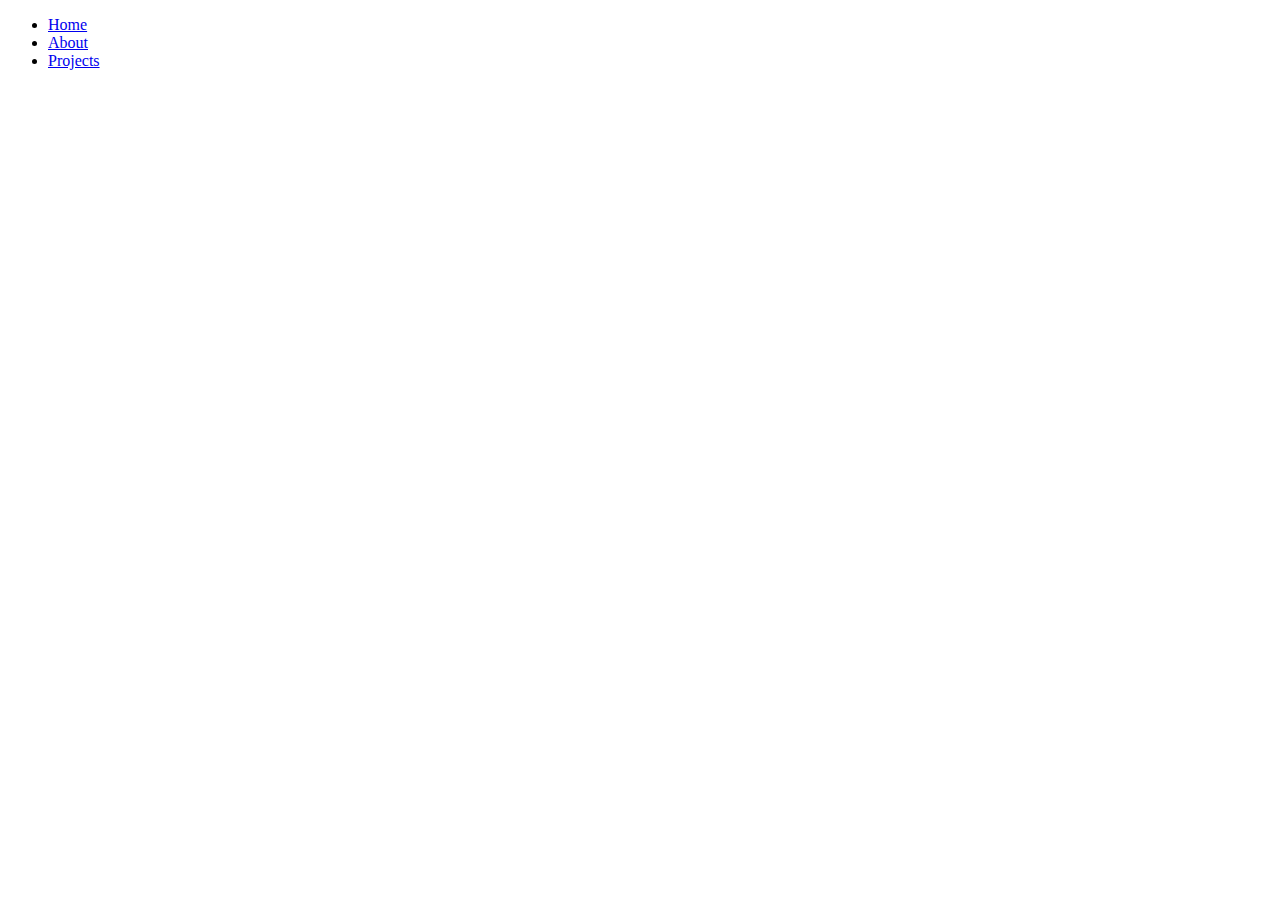
==== index.html @ 76c29252 "init" ====
<!DOCTYPE html>
<html lang="en">
<head>
    <meta charset="UTF-8">
    <title>Home</title>
</head>
<body>
<div>
    <ul>
        <li><a href = index.html>Home</a></li>
        <li><a href = about.html>About</a></li>
        <li><a href = projects.html>Projects</a></li>
    </ul>
</div>
</body>
</html>
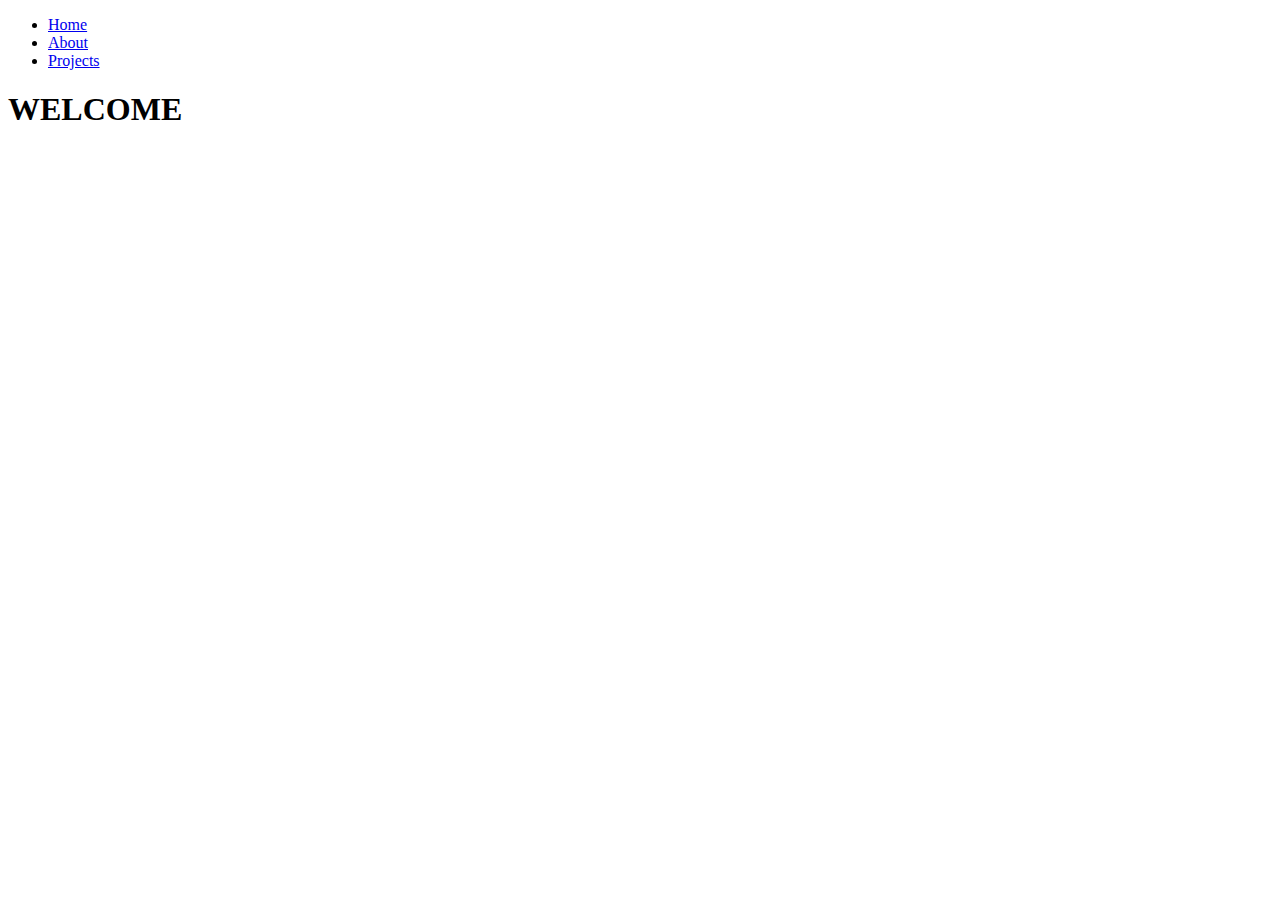
==== commit 68c483fa: "Update index.html" ====
--- a/index.html
+++ b/index.html
@@ -11,6 +11,7 @@
         <li><a href = about.html>About</a></li>
         <li><a href = projects.html>Projects</a></li>
     </ul>
+    <h1>WELCOME<h1>
 </div>
 </body>
-</html>+</html>
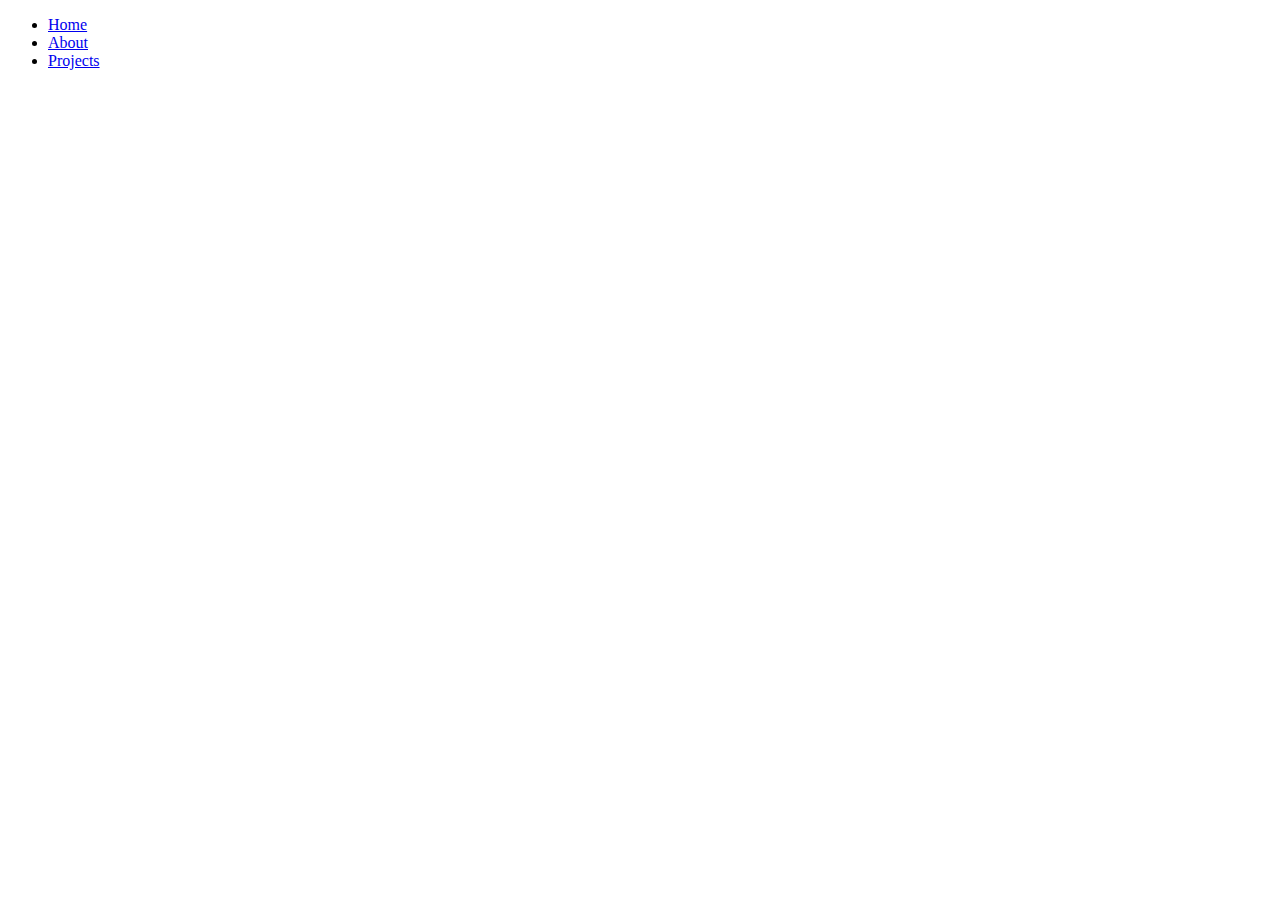
==== commit 1890090a: "css added" ====
--- a/index.html
+++ b/index.html
@@ -1,17 +1,16 @@
-<!DOCTYPE html>
-<html lang="en">
-<head>
-    <meta charset="UTF-8">
-    <title>Home</title>
-</head>
-<body>
-<div>
-    <ul>
-        <li><a href = index.html>Home</a></li>
-        <li><a href = about.html>About</a></li>
-        <li><a href = projects.html>Projects</a></li>
-    </ul>
-    <h1>WELCOME<h1>
-</div>
-</body>
-</html>
+<!DOCTYPE html>
+<html lang="en">
+<head>
+    <meta charset="UTF-8">
+    <title>Home</title>
+</head>
+<body>
+<div>
+    <ul>
+        <li><a href = index.html>Home</a></li>
+        <li><a href = about.html>About</a></li>
+        <li><a href = projects.html>Projects</a></li>
+    </ul>
+</div>
+</body>
+</html>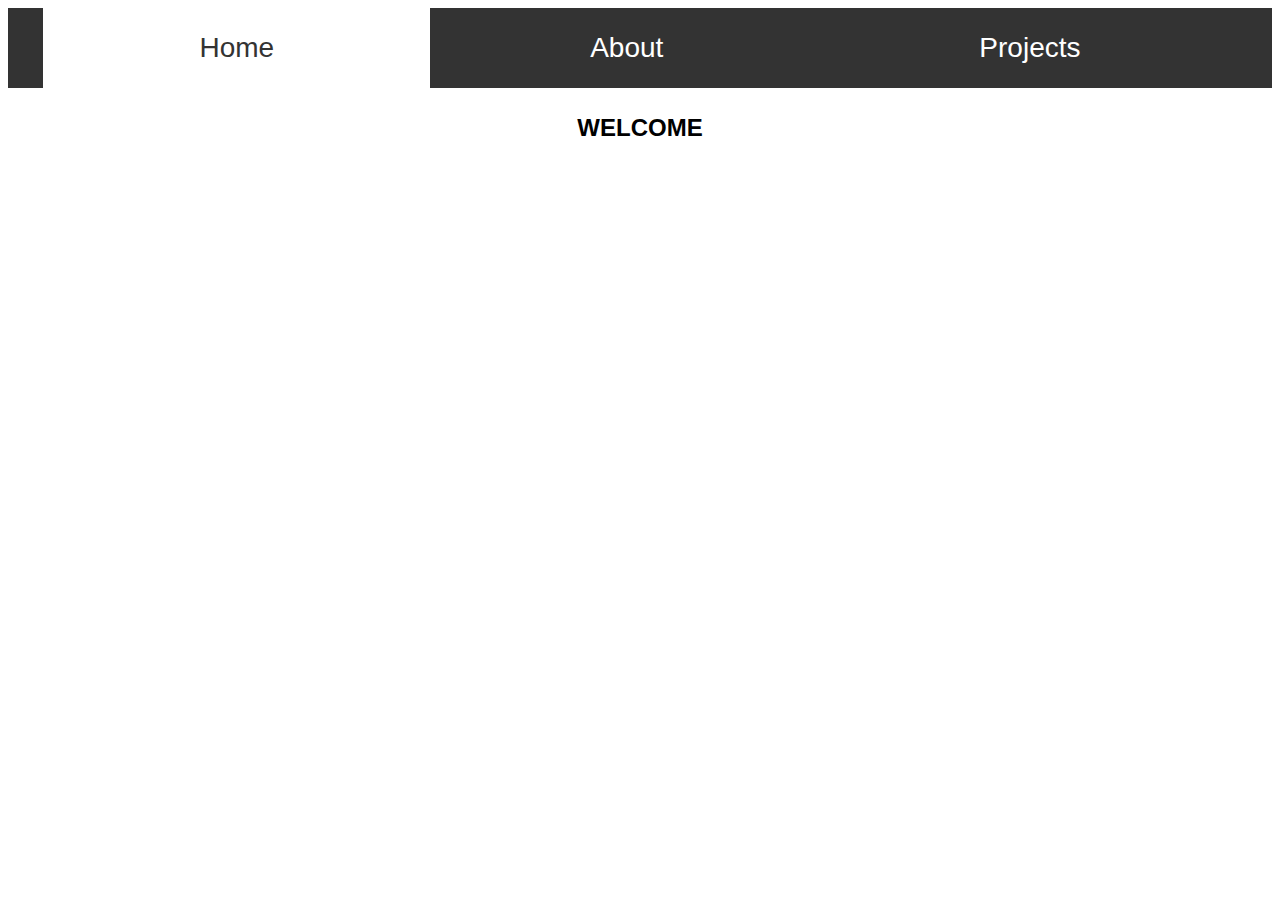
==== commit d1bfd39d: "added css" ====
--- a/index.html
+++ b/index.html
@@ -1,16 +1,18 @@
 <!DOCTYPE html>
 <html lang="en">
 <head>
+    <link rel="stylesheet" href="style.css">
     <meta charset="UTF-8">
     <title>Home</title>
 </head>
 <body>
-<div>
+<div class="navbar">
     <ul>
-        <li><a href = index.html>Home</a></li>
-        <li><a href = about.html>About</a></li>
-        <li><a href = projects.html>Projects</a></li>
+        <li><a class = "active" href=index.html>Home</a></li>
+        <li><a href=about.html>About</a></li>
+        <li><a href=projects.html>Projects</a></li>
     </ul>
+    <h1>WELCOME<h1>
 </div>
 </body>
-</html>+</html>
--- a/style.css
+++ b/style.css
@@ -0,0 +1,51 @@
+.active {
+    background-color: white;
+    color: #333 !important;
+}
+
+.navbar ul {
+    list-style-type: none;
+    margin: 0;
+    padding: 0;
+    overflow: hidden;
+    background-color: #333;
+    text-align: center;
+}
+
+.navbar li {
+    display: inline-block;
+}
+
+.navbar li a {
+    display: block;
+    color: white;
+    text-align: center;
+    padding: 24px 156px;
+    text-decoration: none;
+    font-family: Verdana, sans-serif;
+    font-size: 28px;
+}
+
+h1 {
+    font-family: Geneva, sans-serif;
+    font-size: 24px;
+    padding: 10px;
+    text-align: center;
+}
+
+p{
+    font-family: Geneva, sans-serif;
+    font-size: 16px;
+    padding: 5px;
+    text-align: center;
+}
+
+.projects {
+    columns: 2;
+    font-family: Geneva, sans-serif;
+    font-size: 22px;
+    padding: 20px;
+    text-align: center;
+    list-style-type: none;
+
+}
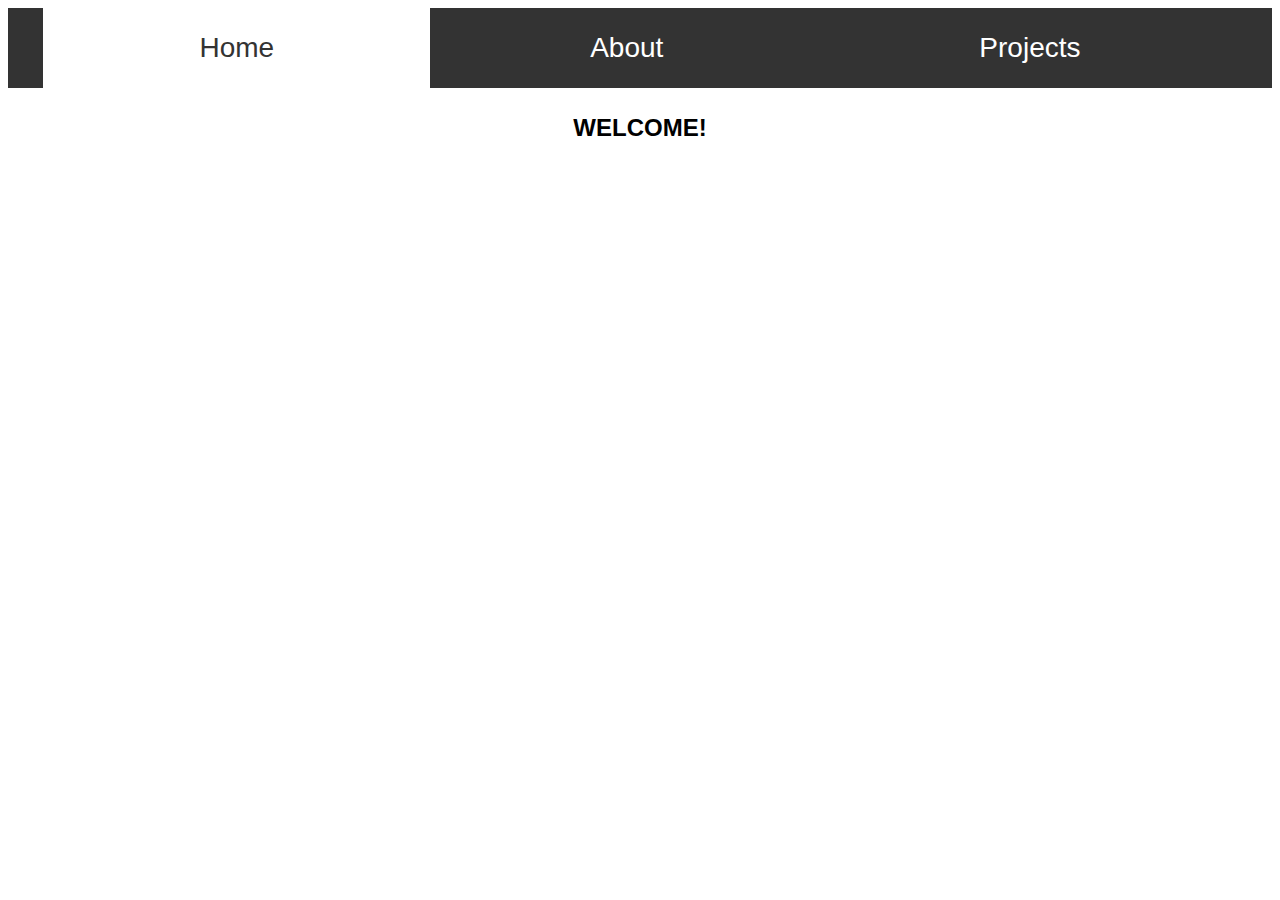
==== commit 66bbbc07: "Update index.html" ====
--- a/index.html
+++ b/index.html
@@ -12,7 +12,7 @@
         <li><a href=about.html>About</a></li>
         <li><a href=projects.html>Projects</a></li>
     </ul>
-    <h1>WELCOME<h1>
+    <h1>WELCOME!<h1>
 </div>
 </body>
 </html>
--- a/style.css
+++ b/style.css
@@ -40,6 +40,13 @@
     text-align: center;
 }
 
+h2{
+    font-family: Geneva, sans-serif;
+    font-size: 20px;
+    padding: 5px;
+    text-align: center;
+}
+
 .projects {
     columns: 2;
     font-family: Geneva, sans-serif;
@@ -47,5 +54,18 @@
     padding: 20px;
     text-align: center;
     list-style-type: none;
+}
 
+.card {
+    box-shadow: 0 4px 8px 0 rgba(0,0,0,0.2);
+    transition: 0.3s;
+    width: 40%;
+    border-radius: 5px;
 }
+
+.container{
+    columns: 2;
+    font-family: Geneva, sans-serif;
+    padding: 6px 24px;
+    display: inline;
+}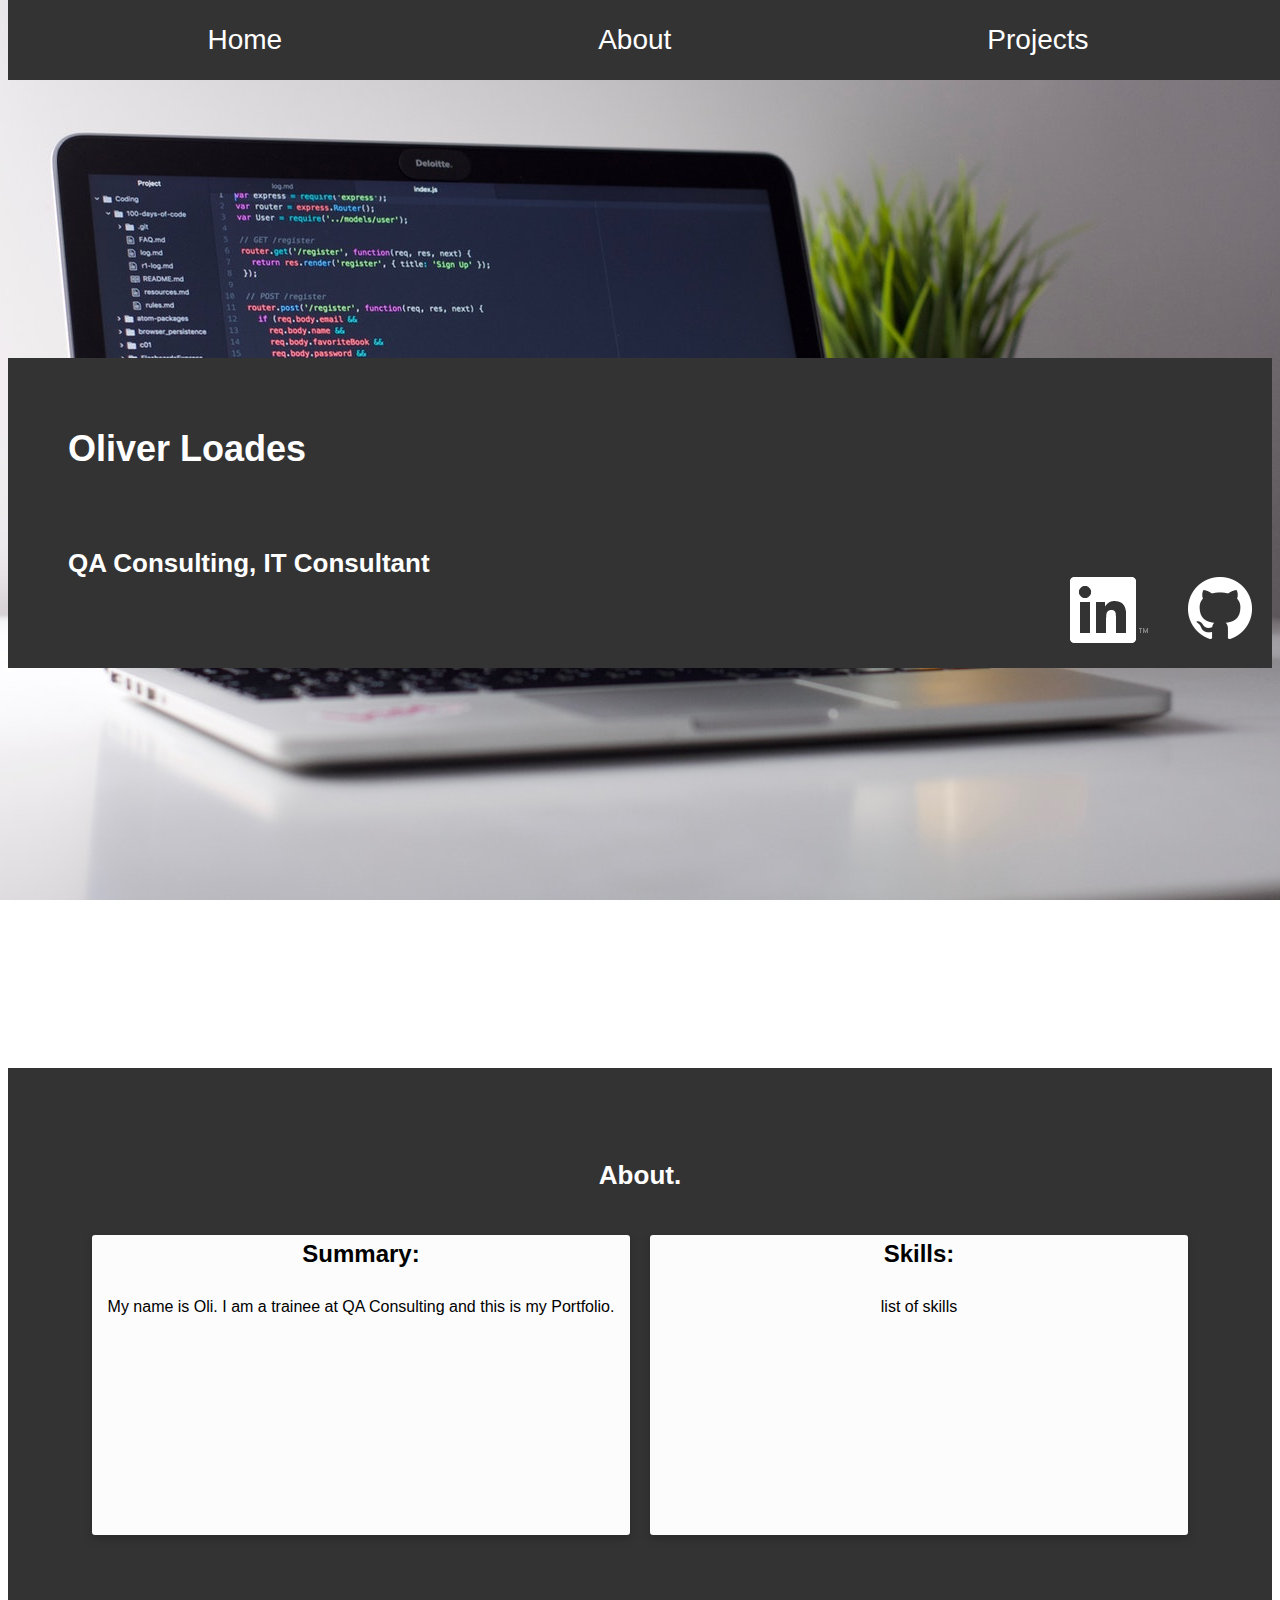
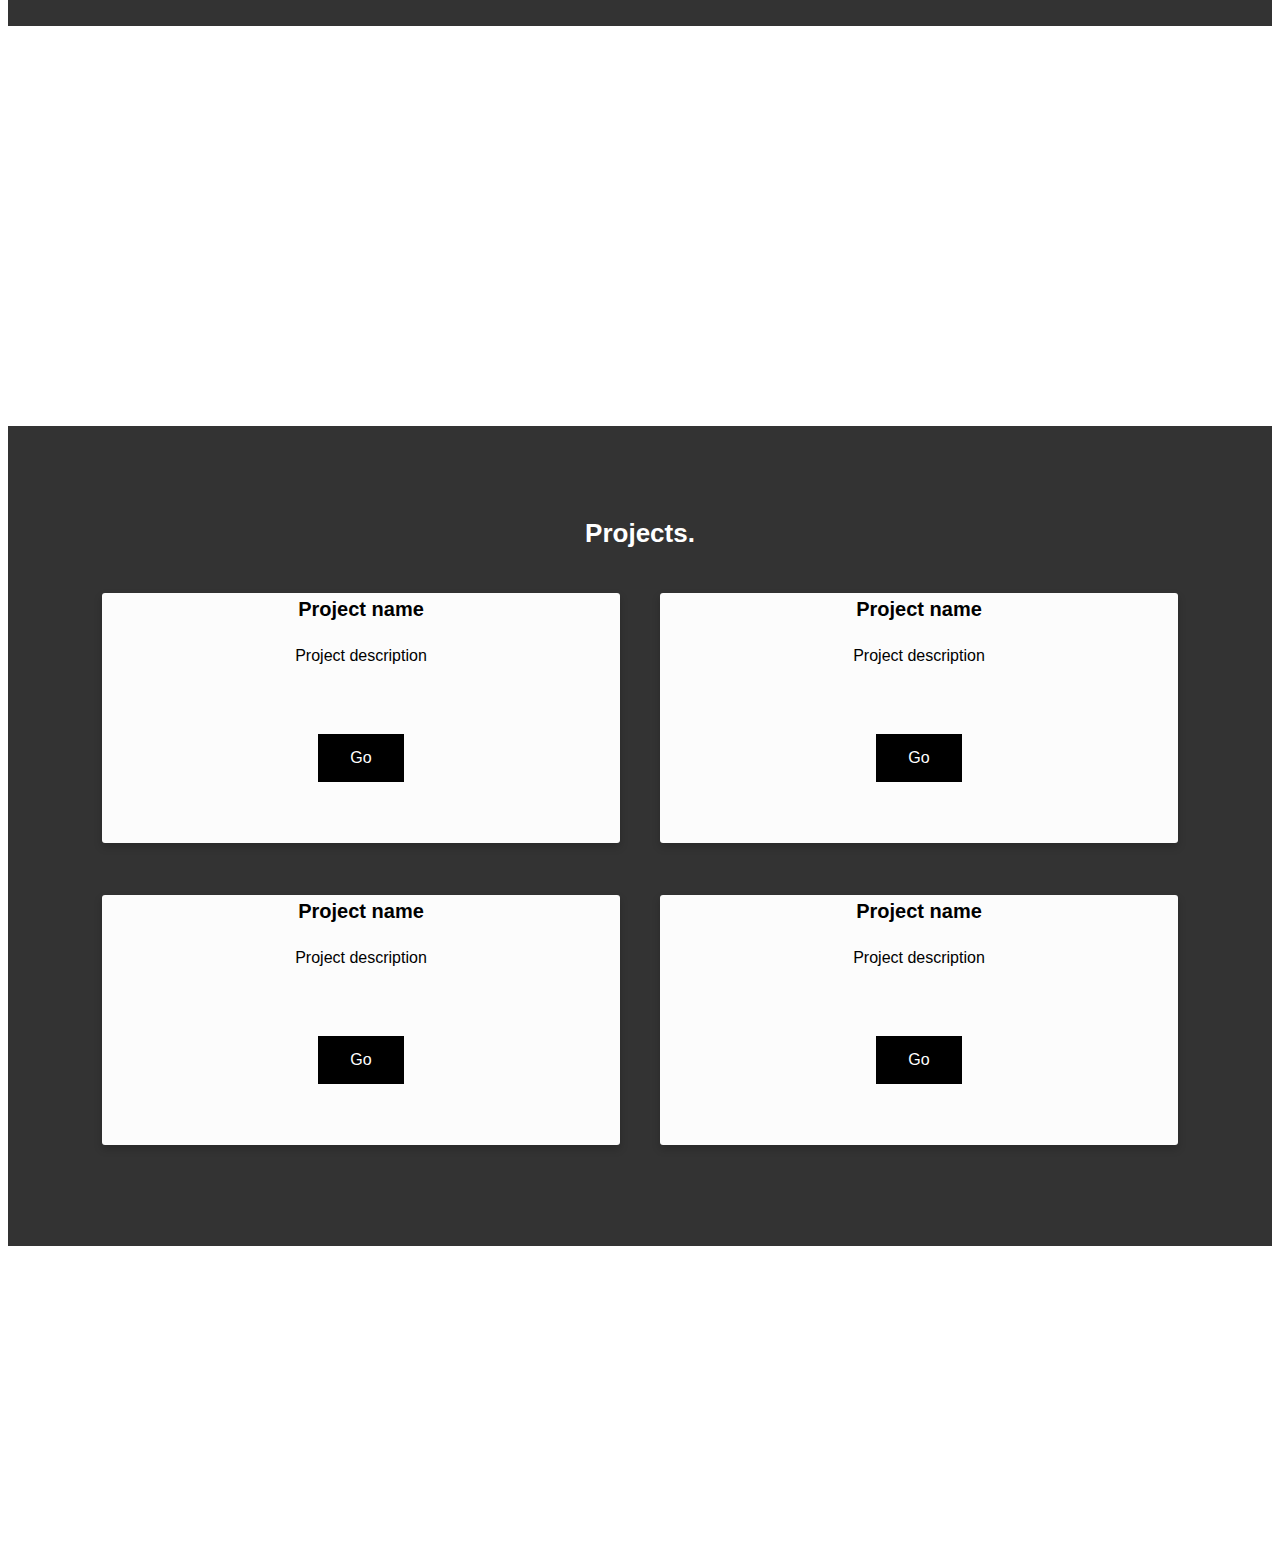
==== commit 026d797e: "finished layout2" ====
--- a/index.html
+++ b/index.html
@@ -1,18 +1,88 @@
 <!DOCTYPE html>
 <html lang="en">
 <head>
-    <link rel="stylesheet" href="style.css">
+    <link rel="stylesheet" href="css/style.css">
     <meta charset="UTF-8">
     <title>Home</title>
+    <div class="navbar">
+        <ul>
+            <li><a href=#home>Home</a></li>
+            <li><a href=#about>About</a></li>
+            <li><a href=#projects>Projects</a></li>
+        </ul>
+    </div>
 </head>
-<body>
-<div class="navbar">
-    <ul>
-        <li><a class = "active" href=index.html>Home</a></li>
-        <li><a href=about.html>About</a></li>
-        <li><a href=projects.html>Projects</a></li>
-    </ul>
-    <h1>WELCOME!<h1>
-</div>
+<body class = "back">
+
+<section id ="home">
+    <div class="banner">
+        <h1>Oliver Loades</h1><br>
+        <h2>QA Consulting, IT Consultant</h2><br>
+        <div>
+            <img class="logos" src="img/GitHub-Logo.png">
+            <img class="logos" src="img/Linkedin-Logo.png">
+        </div>
+    </div>
+</section>
+<section id = "about">
+    <div class="container">
+        <h1>About.</h1>
+        <div class="row">
+            <div class="col">
+                <div class="about">
+                    <h2>Summary:</h2>
+                    <p>
+                        My name is Oli. I am a trainee at QA Consulting and this is my Portfolio.
+                    </p>
+                </div>
+            </div>
+            <div class="col">
+                <div class="about">
+                    <h2>Skills:</h2>
+                    <p>
+                        list of skills
+                    </p>
+                </div>
+            </div>
+        </div>
+    </div>
+</section>
+<section id="projects">
+    <div class="container">
+        <h1>Projects.</h1>
+        <div class=" row">
+            <div class="col">
+                <div class="card">
+                    <h2>Project name</h2>
+                    <p> Project description</p>
+                    <button> Go</button>
+                </div>
+            </div>
+            <div class="col">
+                <div class="card">
+                    <h2>Project name</h2>
+                    <p> Project description</p>
+                    <button> Go</button>
+                </div>
+            </div>
+        </div>
+        <div class=" row">
+            <div class="col">
+                <div class="card">
+                    <h2>Project name</h2>
+                    <p> Project description</p>
+                    <button> Go</button>
+                </div>
+            </div>
+            <div class="col">
+                <div class="card">
+                    <h2>Project name</h2>
+                    <p> Project description</p>
+                    <button> Go</button>
+                </div>
+            </div>
+        </div>
+    </div>
+</section>
 </body>
 </html>
--- a/css/style.css
+++ b/css/style.css
@@ -0,0 +1,158 @@
+
+.banner {
+    background-color: #333;
+    text-align: left;
+    color: white;
+    height: 300px;
+    padding-top: 10px;
+    margin-top: 250px;
+    width: 100%;
+}
+
+.banner h1 {
+    font-family: Verdana, sans-serif;
+    font-size: 36px;
+    margin: 0px;
+    padding: 60px;
+}
+
+.banner h2 {
+    font-family: Geneva, sans-serif;
+    font-size: 26px;
+    padding-left: 60px;
+    margin: 0px;
+}
+
+.navbar ul {
+    list-style-type: none;
+    margin: 0;
+    padding: 0;
+    overflow: hidden;
+    background-color: #333;
+    text-align: center;
+    position: fixed;
+    top: 0;
+    width: 100%;
+}
+
+.navbar li {
+    display: inline-block;
+}
+
+.navbar li a {
+    display: block;
+    color: white;
+    text-align: center;
+    padding: 24px 156px;
+    text-decoration: none;
+    font-family: Verdana, sans-serif;
+    font-size: 28px;
+    margin: 0;
+}
+
+.card h2 {
+    font-family: Geneva, sans-serif;
+    font-size: 20px;
+    padding: 5px;
+    text-align: center;
+}
+
+.logos{
+    float: right;
+    padding: 20px;
+    margin-top: -40px;
+}
+
+button {
+    background-color: black;
+    border: none;
+    color: white;
+    padding: 15px 32px;
+    text-align: center;
+    text-decoration: none;
+    font-family: Geneva, sans-serif;
+    font-size: 16px;
+    margin-top: 3pc;
+}
+
+button:hover {
+    background-color: black;
+}
+
+.col{
+    text-align: center;
+    box-sizing: border-box;
+    flex: 50%;
+}
+
+.card{
+    background-color: #fcfcfc;
+    box-shadow: 0 4px 8px 0 rgba(0, 0, 0, 0.2);
+    transition: 0.3s;
+    height: 250px;
+    border-radius: 3px;
+    margin: 20px;
+}
+
+.card p {
+    font-family: Geneva, sans-serif;
+    font-size: 16px;
+    padding: 5px;
+    text-align: center;
+}
+
+.row {
+    padding: 6px 24px;
+    display: flex;
+    box-sizing: border-box;
+}
+
+.container{
+    padding: 75px 50px;
+    background-color:#333;
+}
+
+.container h1{
+    font-family: Verdana, sans-serif;
+    font-size: 26px;
+    color:white;
+    text-align: center;
+}
+
+.about{
+    background-color: #fcfcfc;
+    color: black;
+    height: 300px;
+    margin: 10px;
+    border-radius: 3px;
+    box-shadow: 0 4px 8px 0 rgba(0, 0, 0, 0.2);
+    transition: 0.3s;
+    box-sizing: border-box;
+}
+
+.about h2{
+    font-family: Verdana, sans-serif;
+    font-size: 24px;
+    text-align: center;
+    padding: 5px;
+}
+
+.about p{
+    font-family: Geneva, sans-serif;
+    font-size: 16px;
+    padding: 5px;
+    text-align: center;
+}
+
+.back{
+    background: url("../img/back.jpg") no-repeat fixed center;
+    background-size: cover;
+    height: 100%;
+}
+
+section{
+    margin-bottom: 300px;
+    height: 100%;
+    padding-top: 100px;
+}
+
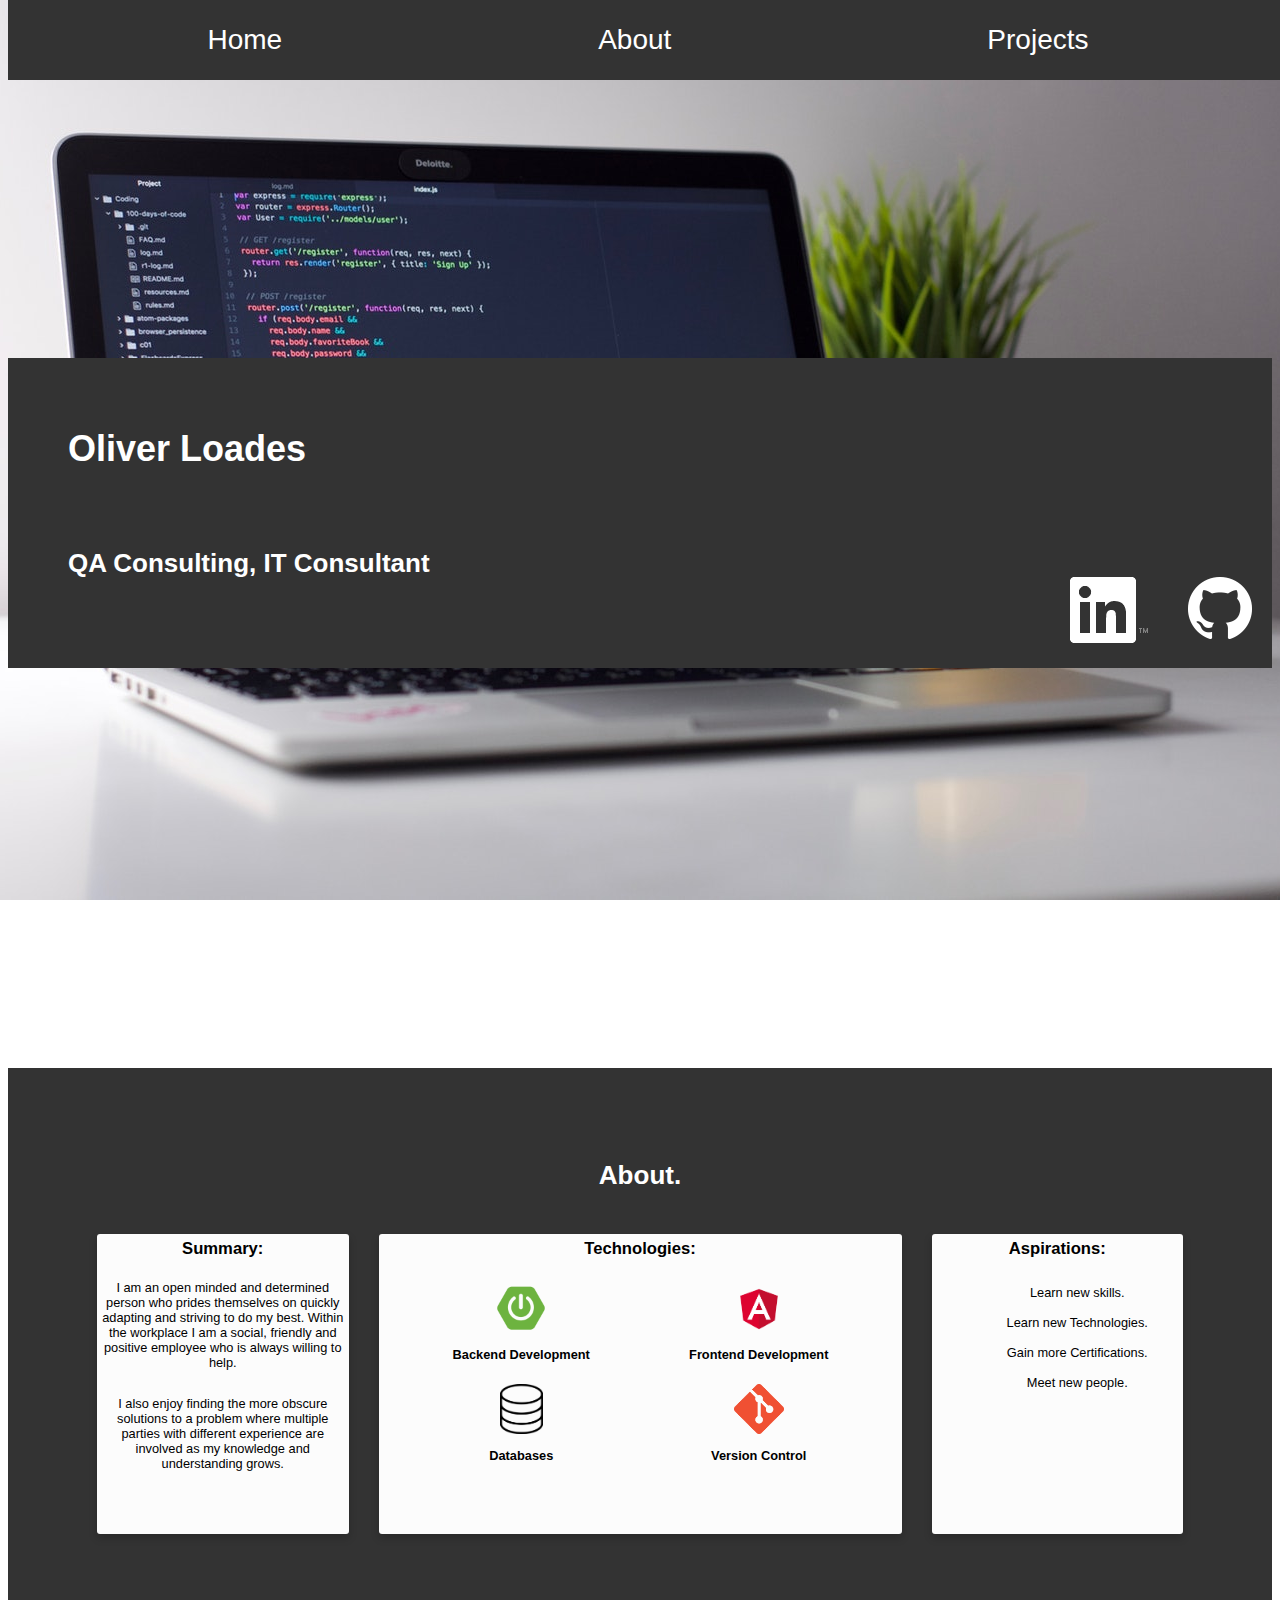
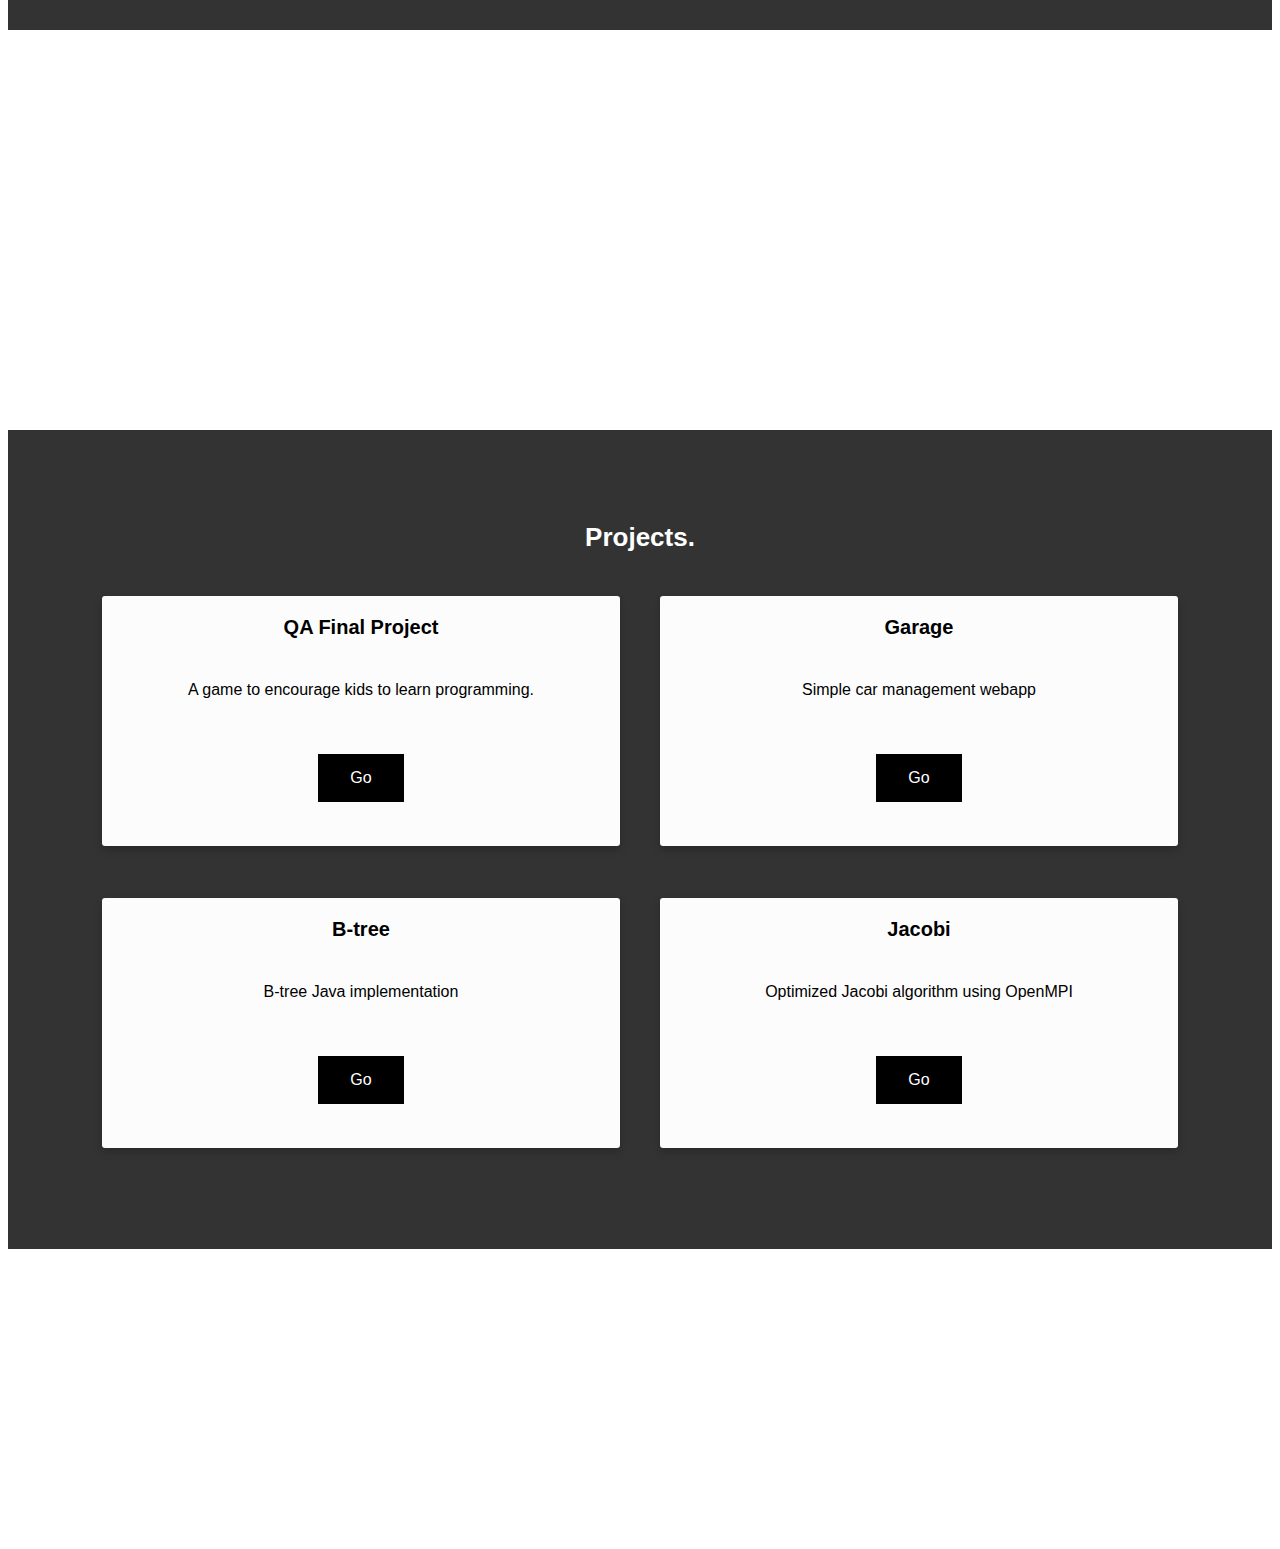
==== commit 6fd0dd0c: "updated links" ====
--- a/index.html
+++ b/index.html
@@ -2,49 +2,86 @@
 <html lang="en">
 <head>
     <link rel="stylesheet" href="css/style.css">
+    <script src="https://ajax.googleapis.com/ajax/libs/jquery/3.3.1/jquery.min.js"></script>
+    <script src="js/scroll.js"></script>
     <meta charset="UTF-8">
-    <title>Home</title>
+    <title>Portfolio</title>
     <div class="navbar">
         <ul>
-            <li><a href=#home>Home</a></li>
-            <li><a href=#about>About</a></li>
-            <li><a href=#projects>Projects</a></li>
+            <li><a class="navbarlink" href=#home>Home</a></li>
+            <li><a class="navbarlink" href=#about>About</a></li>
+            <li><a class="navbarlink" href=#projects>Projects</a></li>
         </ul>
     </div>
 </head>
-<body class = "back">
+<body class="back">
 
-<section id ="home">
+<section id="home">
     <div class="banner">
         <h1>Oliver Loades</h1><br>
         <h2>QA Consulting, IT Consultant</h2><br>
         <div>
-            <img class="logos" src="img/GitHub-Logo.png">
-            <img class="logos" src="img/Linkedin-Logo.png">
+            <a href="https://github.com/oli-loades"> <img class="logos" src="img/GitHub-Logo.png"> </a>
+            <a href=""> <img class="logos" src="img/Linkedin-Logo.png"></a>
         </div>
     </div>
 </section>
-<section id = "about">
+<section id="about">
     <div class="container">
         <h1>About.</h1>
         <div class="row">
-            <div class="col">
+            <div class="colouter">
                 <div class="about">
                     <h2>Summary:</h2>
                     <p>
-                        My name is Oli. I am a trainee at QA Consulting and this is my Portfolio.
+                        I am an open minded and determined person who prides themselves on quickly adapting and striving
+                        to do my best. Within the workplace I am a social, friendly and positive employee who is always
+                        willing to help.
+                    </p><br>
+                    <p>
+                        I also enjoy finding the more obscure solutions to a problem where multiple parties with
+                        different experience are involved as my knowledge and understanding grows.
                     </p>
                 </div>
             </div>
-            <div class="col">
+            <div class="colmid">
                 <div class="about">
-                    <h2>Skills:</h2>
-                    <p>
-                        list of skills
-                    </p>
+                    <h2>Technologies:</h2>
+                    <div class="row">
+                        <div class="panel">
+                            <img src="img/spring-boot-logo.png">
+                            <h3>Backend Development</h3>
+                        </div>
+                        <div class="panel">
+                            <img src="img/Angular-logo.png">
+                            <h3>Frontend Development</h3>
+                        </div>
+                    </div>
+                    <div class="row">
+                        <div class="panel">
+                            <img src="img/database.png">
+                            <h3>Databases</h3>
+                        </div>
+                        <div class="panel">
+                            <img src="img/git-logo.png">
+                            <h3>Version Control</h3>
+                        </div>
+                    </div>
+                </div>
+            </div>
+            <div class="colouter">
+                <div class="about">
+                    <h2>Aspirations:</h2>
+                    <ul>
+                        <li> Learn new skills.</li>
+                        <li> Learn new Technologies.</li>
+                        <li> Gain more Certifications.</li>
+                        <li>Meet new people.</li>
+                    </ul>
                 </div>
             </div>
         </div>
+    </div>
     </div>
 </section>
 <section id="projects">
@@ -53,32 +90,40 @@
         <div class=" row">
             <div class="col">
                 <div class="card">
-                    <h2>Project name</h2>
-                    <p> Project description</p>
-                    <button> Go</button>
+                    <h2>QA Final Project</h2>
+                    <p> A game to encourage kids to learn programming.</p>
+                    <a href="https://github.com/oli-loades/fullstack">
+                        <button>Go</button>
+                    </a>
                 </div>
             </div>
             <div class="col">
                 <div class="card">
-                    <h2>Project name</h2>
-                    <p> Project description</p>
-                    <button> Go</button>
+                    <h2>Garage</h2>
+                    <p> Simple car management webapp</p>
+                    <a href="">
+                        <button>Go</button>
+                    </a>
                 </div>
             </div>
         </div>
         <div class=" row">
             <div class="col">
                 <div class="card">
-                    <h2>Project name</h2>
-                    <p> Project description</p>
-                    <button> Go</button>
+                    <h2>B-tree</h2>
+                    <p> B-tree Java implementation</p>
+                    <a href="">
+                        <button>Go</button>
+                    </a>
                 </div>
             </div>
             <div class="col">
                 <div class="card">
-                    <h2>Project name</h2>
-                    <p> Project description</p>
-                    <button> Go</button>
+                    <h2>Jacobi</h2>
+                    <p> Optimized Jacobi algorithm using OpenMPI</p>
+                    <a href="https://github.com/oli-loades/Jacobi-openmpi">
+                        <button>Go</button>
+                    </a>
                 </div>
             </div>
         </div>
--- a/css/style.css
+++ b/css/style.css
@@ -39,7 +39,7 @@
     display: inline-block;
 }
 
-.navbar li a {
+.navbarlink {
     display: block;
     color: white;
     text-align: center;
@@ -53,11 +53,12 @@
 .card h2 {
     font-family: Geneva, sans-serif;
     font-size: 20px;
-    padding: 5px;
-    text-align: center;
-}
-
-.logos{
+    padding: 20px;
+    text-align: center;
+    margin-top: 20px;
+}
+
+.logos {
     float: right;
     padding: 20px;
     margin-top: -40px;
@@ -79,13 +80,13 @@
     background-color: black;
 }
 
-.col{
+.col {
     text-align: center;
     box-sizing: border-box;
     flex: 50%;
 }
 
-.card{
+.card {
     background-color: #fcfcfc;
     box-shadow: 0 4px 8px 0 rgba(0, 0, 0, 0.2);
     transition: 0.3s;
@@ -99,6 +100,7 @@
     font-size: 16px;
     padding: 5px;
     text-align: center;
+    margin: 2px;
 }
 
 .row {
@@ -107,19 +109,19 @@
     box-sizing: border-box;
 }
 
-.container{
+.container {
     padding: 75px 50px;
-    background-color:#333;
-}
-
-.container h1{
+    background-color: #333;
+}
+
+.container h1 {
     font-family: Verdana, sans-serif;
     font-size: 26px;
-    color:white;
-    text-align: center;
-}
-
-.about{
+    color: white;
+    text-align: center;
+}
+
+.about {
     background-color: #fcfcfc;
     color: black;
     height: 300px;
@@ -128,31 +130,76 @@
     box-shadow: 0 4px 8px 0 rgba(0, 0, 0, 0.2);
     transition: 0.3s;
     box-sizing: border-box;
-}
-
-.about h2{
-    font-family: Verdana, sans-serif;
-    font-size: 24px;
-    text-align: center;
-    padding: 5px;
-}
-
-.about p{
-    font-family: Geneva, sans-serif;
-    font-size: 16px;
-    padding: 5px;
-    text-align: center;
-}
-
-.back{
+    list-style-type: none;
+}
+
+.about h2 {
+    font-family: Verdana, sans-serif;
+    font-size: 1.3vw;
+    text-align: center;
+    padding: 5px;
+}
+
+.about p {
+    font-family: Geneva, sans-serif;
+    font-size: 1vw;
+    padding: 3px;
+    text-align: center;
+    margin: 1px;
+}
+
+
+.about li{
+    font-family: Geneva, sans-serif;
+    font-size: 1vw;
+    padding: 5px;
+    text-align: center;
+    margin: 5px;
+    list-style-type: none;
+}
+
+.back {
     background: url("../img/back.jpg") no-repeat fixed center;
     background-size: cover;
     height: 100%;
 }
 
-section{
+section {
     margin-bottom: 300px;
     height: 100%;
     padding-top: 100px;
 }
 
+.panel {
+    font-family: Geneva, sans-serif;
+    font-size: 16px;
+    flex: 50%;
+    float: left;
+    text-align: center;
+}
+
+.panel img {
+    height: 50px;
+}
+
+.panel h3 {
+    margin: 5px;
+    font-family: Geneva, sans-serif;
+    font-size: 1vw;
+    padding: 5px;
+    text-align: center;
+}
+
+.colouter{
+    flex:25%;
+    float: left;
+    margin: 5px;
+}
+
+.colmid{
+    flex:50%;
+    float: left;
+    margin: 5px;
+}
+
+
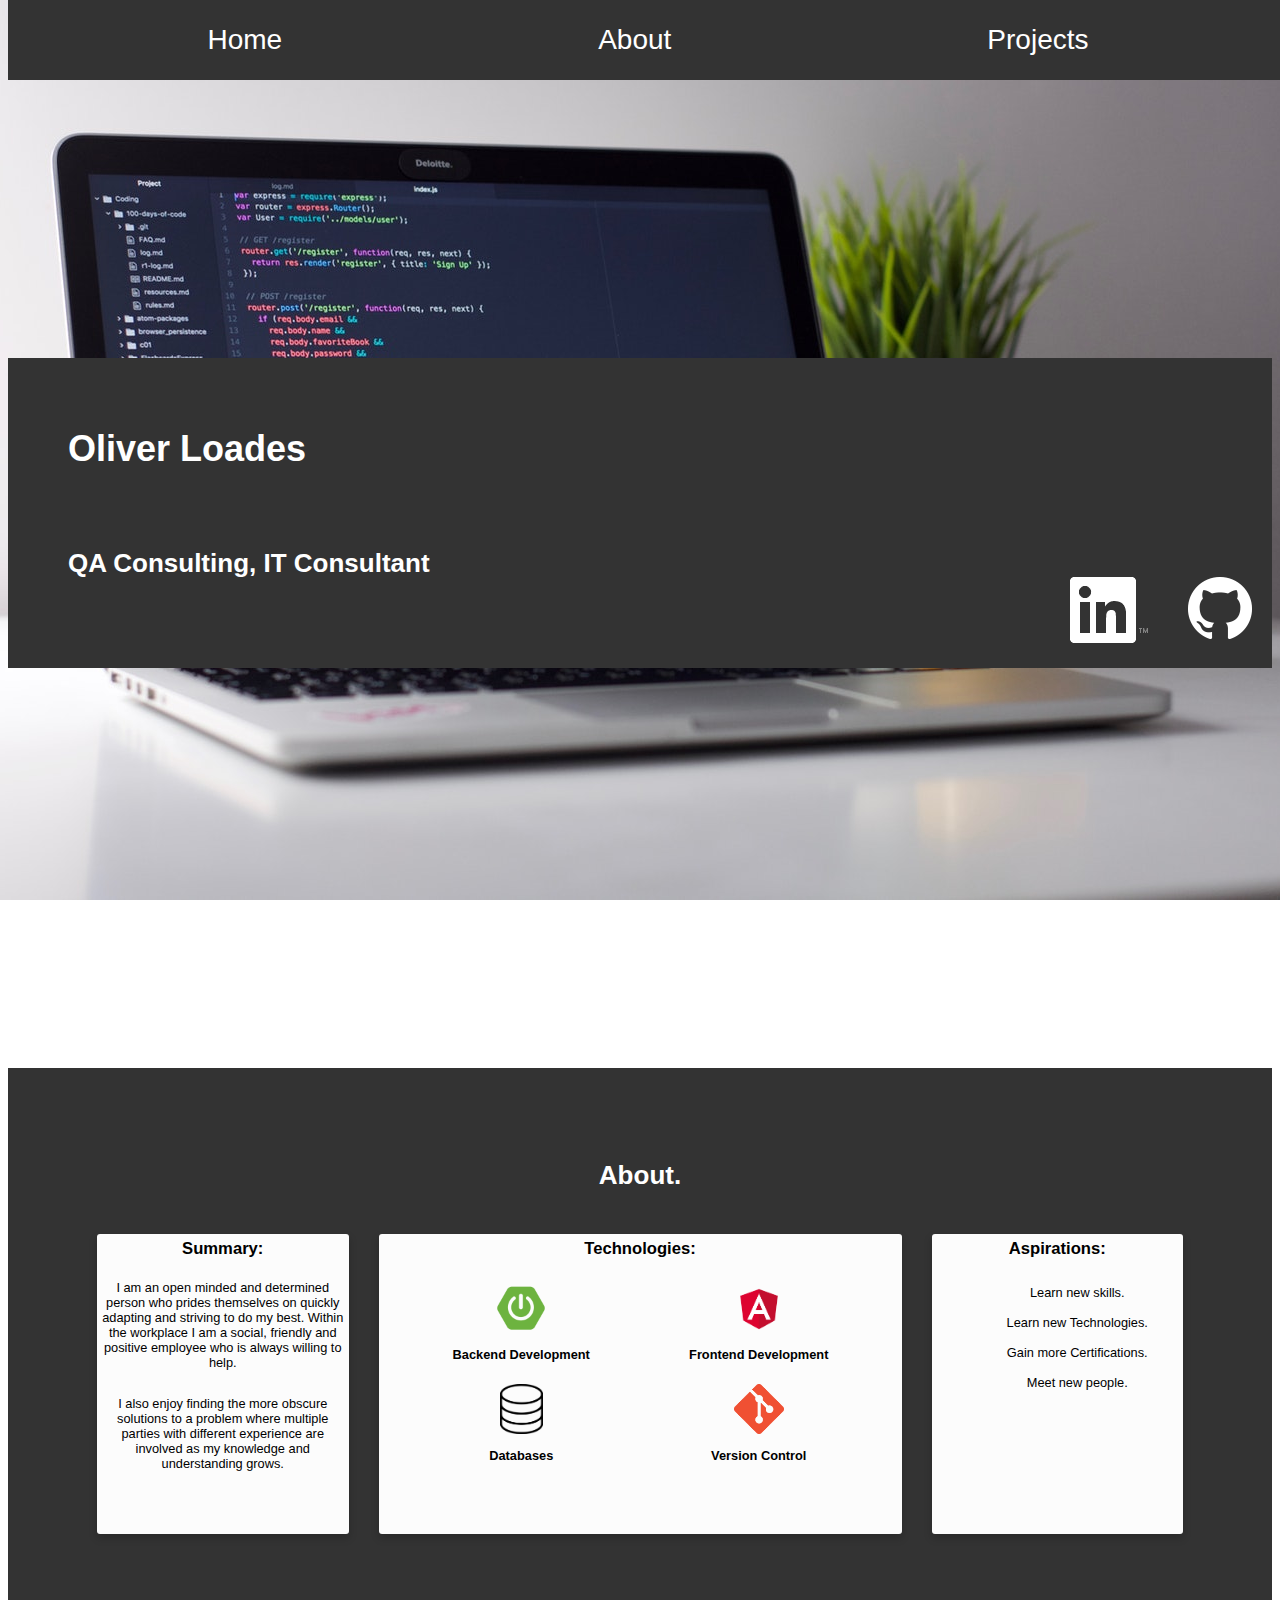
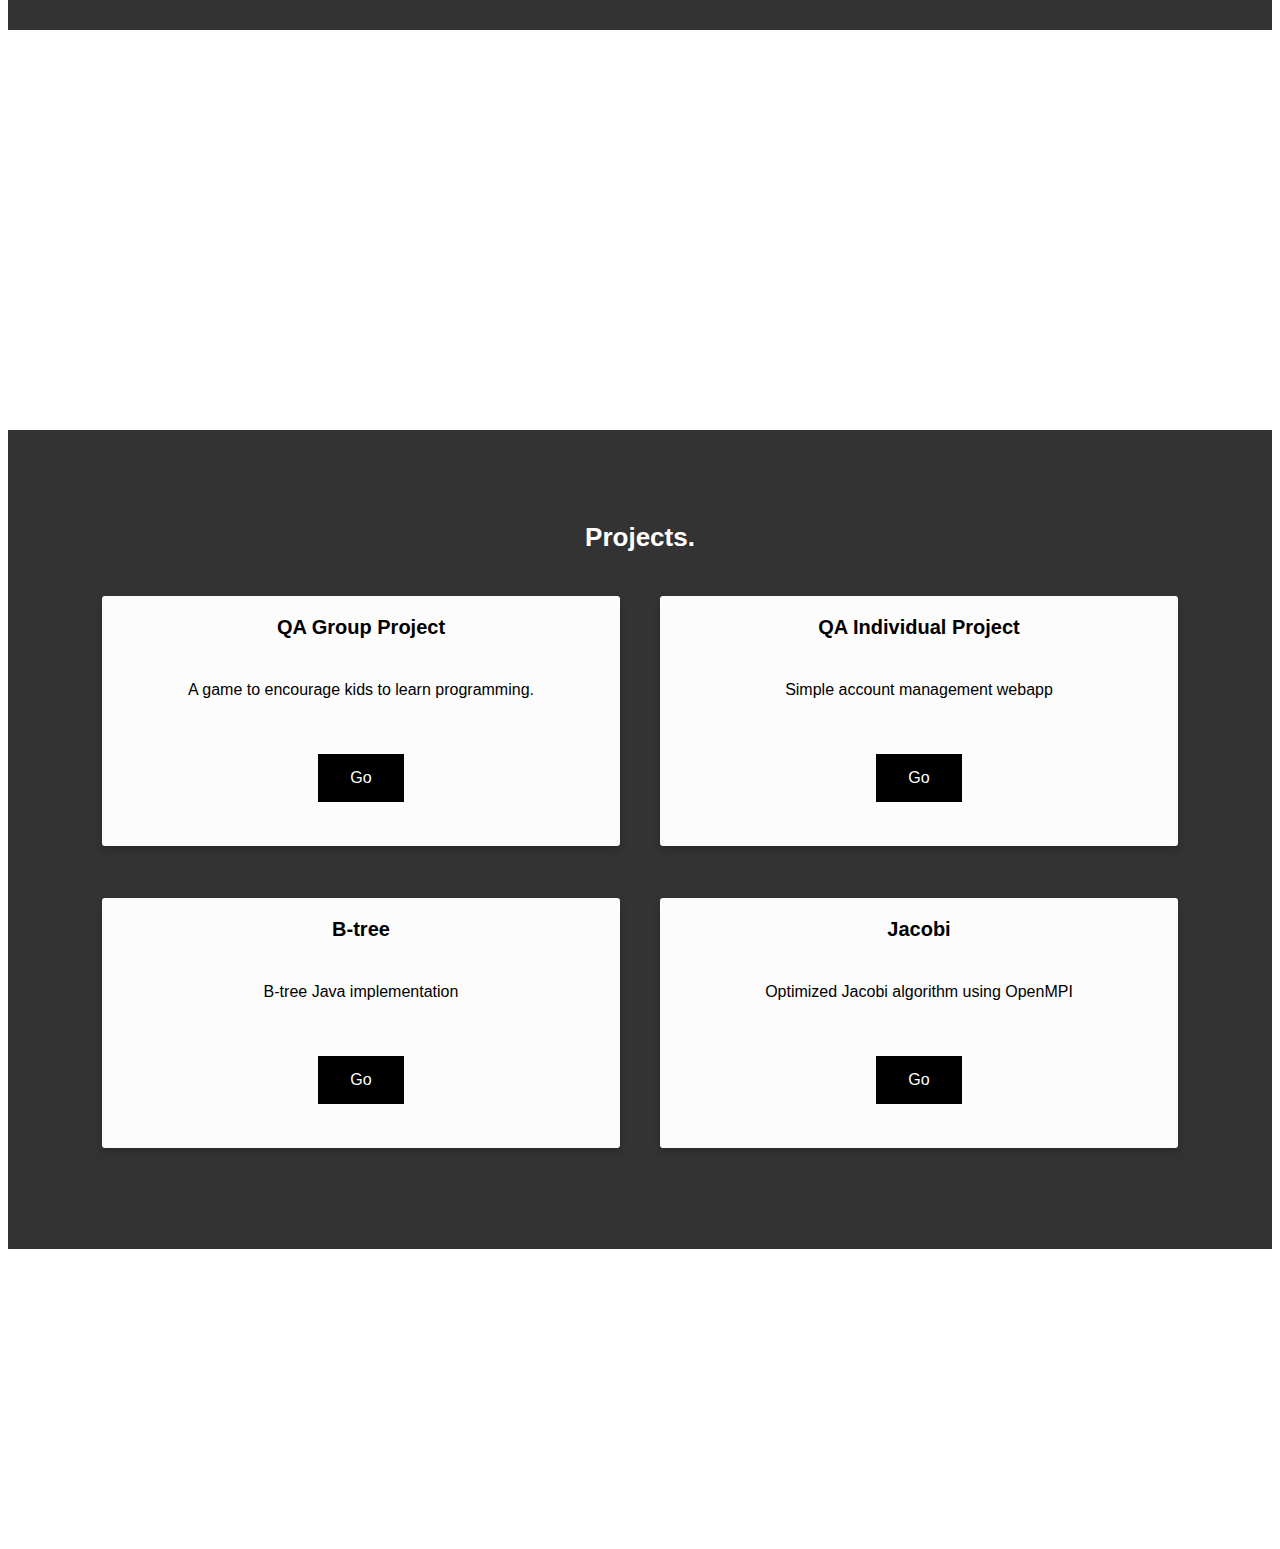
==== commit b34d24e2: "added project links" ====
--- a/index.html
+++ b/index.html
@@ -90,7 +90,7 @@
         <div class=" row">
             <div class="col">
                 <div class="card">
-                    <h2>QA Final Project</h2>
+                    <h2>QA Group Project</h2>
                     <p> A game to encourage kids to learn programming.</p>
                     <a href="https://github.com/oli-loades/fullstack">
                         <button>Go</button>
@@ -99,9 +99,9 @@
             </div>
             <div class="col">
                 <div class="card">
-                    <h2>Garage</h2>
-                    <p> Simple car management webapp</p>
-                    <a href="">
+                    <h2>QA Individual Project</h2>
+                    <p> Simple account management webapp</p>
+                    <a href="https://github.com/oli-loades/accountapp">
                         <button>Go</button>
                     </a>
                 </div>
@@ -112,7 +112,7 @@
                 <div class="card">
                     <h2>B-tree</h2>
                     <p> B-tree Java implementation</p>
-                    <a href="">
+                    <a href="https://github.com/oli-loades/btree">
                         <button>Go</button>
                     </a>
                 </div>
